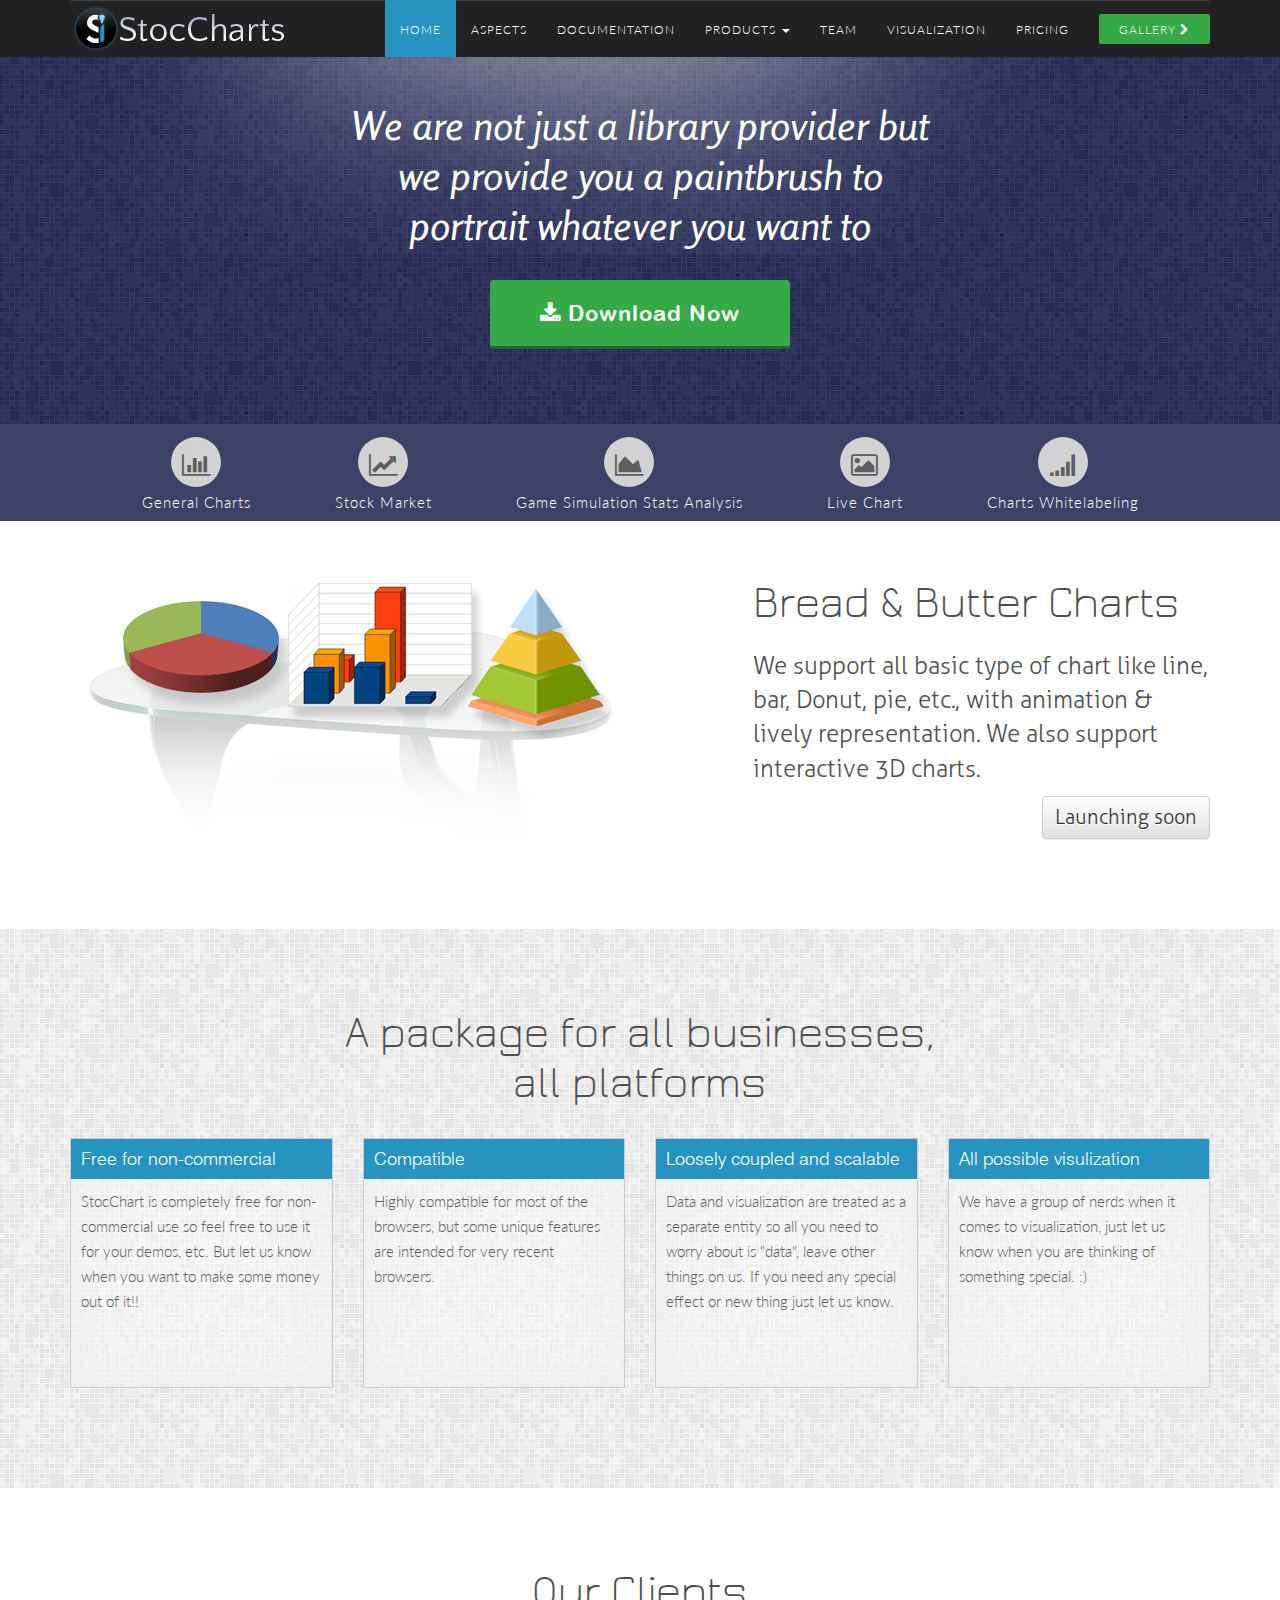
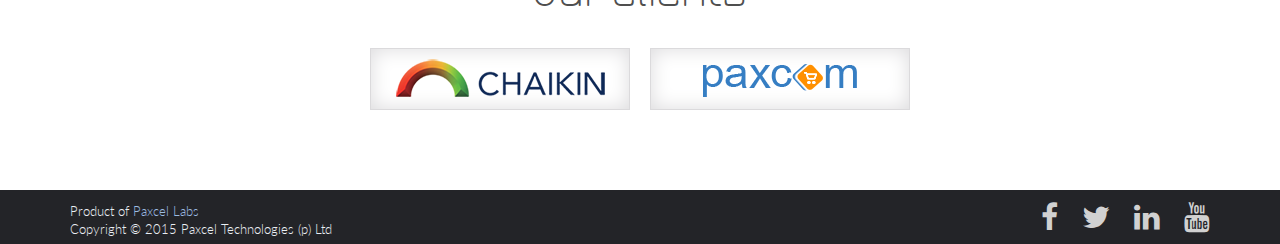
==== index.html @ 5c34878a "website version 2.0" ====
<!doctype html>
<html>
<head>
<meta charset="utf-8">
<title>StocCharts</title>
<link rel="shortcut icon"  href="images/favicon.ico"/>

<!-- Latest compiled and minified CSS -->
<link rel="stylesheet" href="css/bootstrap.min.css">

<!-- Optional theme -->
<link rel="stylesheet" href="css/bootstrap-theme.min.css">
<link href="css/style.css" rel="stylesheet" type="text/css">
<link href="css/theme.css" rel="stylesheet" type="text/css">
<link href='http://fonts.googleapis.com/css?family=Open+Sans' rel='stylesheet' type='text/css'>
<link rel="stylesheet" href="http://maxcdn.bootstrapcdn.com/font-awesome/4.2.0/css/font-awesome.min.css">
<link href='http://fonts.googleapis.com/css?family=Lato' rel='stylesheet' type='text/css'>
<script src="http://ajax.googleapis.com/ajax/libs/jquery/1.11.1/jquery.min.js"></script>
<script type="text/javascript" src="js/JwgSlider.min.js"></script>
<!-- Latest compiled and minified JavaScript -->
<script src="js/bootstrap.min.js"></script>
</head>

<body >
<header >
  <div class="container">

   
<nav class="navbar navbar-default">
        <div class="container-fluid">
          <div class="navbar-header">
            <button aria-controls="navbar" aria-expanded="false" data-target="#navbar" data-toggle="collapse" class="navbar-toggle collapsed" type="button">
              <span class="sr-only">Toggle navigation</span>
              <span class="icon-bar"></span>
              <span class="icon-bar"></span>
              <span class="icon-bar"></span>
            </button>
             <a href="index.html" class="navbar-brand"> <img src="images/logo.png" alt="StocChart"> </a>
          </div>
          <div class="navbar-collapse collapse" id="navbar">
           <div class="gallery pull-right"> <a href="http://www.stocinn.com/stoccharts/" target="_blank"> <span>GALLERY <i class="fa fa-chevron-right"></i> </span></a></div>
            <ul class="nav navbar-nav pull-right" >
             
        <li><a href="index.html"  class="active"> Home </a></li>
        <li><a href="aspects.html">Aspects</a></li>
        <li> <a href="documentation.html"> Documentation</a> </li>
    
              <li class="dropdown">
                <a aria-expanded="false" role="button" data-toggle="dropdown" class="dropdown-toggle" href="#">Products <span class="caret"></span></a>
                <ul role="menu" class="dropdown-menu">
                  <li><a href="#">GenCharts</a></li>
                  <li><a href="#">Capital market tools and services</a></li>
                  <li><a href="#">StocUI</a></li>
                  
                </ul>
              </li>
              <li> <a href="team.html" >Team</a></li>
                <li> <a href="visualization.html" >visualization</a></li>
                <li> <a href="pricing.html">pricing</a></li>
            </ul>
     
          </div><!--/.nav-collapse -->
        </div><!--/.container-fluid -->
      </nav>
  </div>
</header>
<section class="sectionStyle"  >

  <div class="container"  > 
  <div style="width:1000px; max-width:100%; z-index:0; position:absolute; top:55px; height:200px; margin:auto; background:url(images/header-glow-bg.png) no-repeat center;"></div>
    <div class="mainHeading">
      <h1 class="text-center" style="color:#FFF;" >We are not just a library provider but <br>
 we provide you  a paintbrush to <br>
 portrait whatever you want to</h1>
 <div class="btnDownload"><a href="#"> <i class="fa fa-download"></i>
 Download Now</a></div>
    </div>
  </div>
</section>
<div class="chartSlider">
  <div class="sliderNav">
    <div id="slider"> <!-- JwgSlider will stretch to fit it's container -->
      <div class="jwg_slider_module" style="height:310px"> 
        <!-- <div class="arrow_navigation">
      <div class="left">
        <p>◀</p>
      </div>
      <div class="right">
        <p>▶</p>
      </div>
    </div>-->
        
        <div class="tabbed_navigation">
          <ul>
            <li> <div class="icon"> <i class="fa fa-bar-chart"></i> </div>  <p>General Charts </p></li>
            <li> <div class="icon"><i class="fa fa-line-chart"></i> </div> <p>Stock Market</p></li>
            <li><div class="icon"> <i class="fa fa-area-chart"></i> </div><p>Game Simulation   Stats  Analysis</p></li>
            <li><div class="icon"><i class="fa fa-picture-o"></i> </div><p>Live Chart</p> </li>
            <li><div class="icon"> <i class="fa fa-signal"></i> </div>  <p>Charts Whitelabeling</p> </li>
          </ul>
          
        </div>
        <div class="slides">
          <div class="slide">
            <div class="row">
              <div class="col-lg-7 col-md-7 col-sm-7"><img src="images/chart-img.png"  class="img-responsive" alt="General Charts "/></div>
              <div class="col-lg-5 col-md-5 col-sm-5">
                <h2>Bread &amp; Butter Charts</h2>
                <p>We support all basic type of chart like line, bar, Donut, pie, etc., with animation &amp; lively representation. We also support interactive 3D charts. </p>
                <a href="#" class="btn btn-default pull-right btnDetails"  >Launching soon</a> </div>
            </div>
          </div>
          <div class="slide">
            <div class="row">
              <div class="col-lg-7 col-md-7 col-sm-7"><img src="images/stocChart.png"  class="img-responsive" alt="Stock Charts"/></div>
              <div class="col-lg-5 col-md-5 col-sm-5">
                <h2>Capital Market</h2>
                <p>Supports crude charts related to capital market, which includes OHLC analysis, Drill Down analysis etc. We also supports "marking" &amp; sharing of charts, Which gives you an edge in the fast track stock market. </p>
              </div>
            </div>
          </div>
          <div class="slide">
            <div class="row">
              <div class="col-lg-7 col-md-7 col-sm-7"><img src="images/gameChart.png"  class="img-responsive" alt="Game Visualization State Analysis"/></div>
              <div class="col-lg-5 col-md-5 col-sm-5">
                <h2>Some Action!! </h2>
                <p>Game visualization/ stats Analysis simulator for a live football game based on "sensors" and "Commentary pad" over web socket, which includes stat analysis as well. Looking forward to other games as well. </p>  <a href="#" class="btn btn-default pull-right btnDetails"  >Launching soon</a>
              </div>
            </div>
          </div>
          <div class="slide">
          <div class="row">
              <div class="col-lg-7 col-md-7 col-sm-7"> <img src="images/liveChart.png"  class="img-responsive" alt="#"/> </div>
              <div class="col-lg-5 col-md-5 col-sm-5">
                <h2>Real Time Update</h2>
                <p>Get updated with each moving second as we support real time plotting for all basic type of chart like pie, line, area. We also worked on some lively graphical representation.</p>
              </div>
            </div>
          </div>
          <div class="slide">
            <div class="row">
              <div class="col-lg-7 col-md-7 col-sm-7"><img src="images/whitelabeling.png" alt=" whitelabeling"  class="img-responsive"/></div>
              <div class="col-lg-5 col-md-5 col-sm-5">
                <h2>Other visualization <br>
&amp; White labeling </h2>
                <p>Here we can create the difference. We just not only support our wide range of visualization/ chart, but on the bases of user requirement we can compose a customized package</p>
              </div>
            </div>
          </div>
        </div>
      </div>
    </div>
    <script>
		  $('.jwg_slider_module').jwgSlider('both', 400); 
	</script></div>
</div>

<section class="features"> <div class="container">
<div class="featuresDetails">
<h2>A package for all businesses, <br>
 all platforms</h2>
<div class="row">
<div class="col-lg-3"><div class="box"><h3>Free for non-commercial</h3> <p>StocChart is completely free for non-commercial use so feel free to use it for your demos, etc. But let us know when you want to make some money out of it!! </p></div></div>
<div class="col-lg-3"><div class="box"><h3>Compatible</h3> <p>Highly compatible for most of the browsers, but some unique features are intended for very recent browsers.</p></div></div>
<div class="col-lg-3"><div class="box"><h3>Loosely coupled and scalable</h3> <p>Data and visualization are treated as a separate entity so all you need to worry about is "data", leave other things on us. If you need any special effect or new thing just let us know.</p></div></div>
<div class="col-lg-3"><div class="box"><h3>All possible visulization</h3> <p>We have a group of nerds when it comes to visualization, just let us know when you are thinking of something special. :)</p></div></div>
</div></div> </div></section>

<div  class="ourClients"><div class="container"><div class="clientsDetails"><h2>Our Clients</h2>
<ul class="clientsList"><li><a href="http://chaikinanalytics.com/" target="_blank"><img src="images/chaikin-logo.png" alt="Chaikin logo"/></a></li>
    <li ><a href="http://www.paxcom.net/" target="_blank" style="padding:12px 10px;"><img src="images/paxcom.png" alt="paxcom"></a></li></ul></div></div></div>
<footer>
  <div class="container">
    <div class="row">
      <div class="col-lg-6 col-md-6 col-sm-12 ">
        <div class="copyright ">Product of <a target="_blank" href="http://paxcel.net/">Paxcel Labs</a><br>
          Copyright © 2015 Paxcel Technologies (p) Ltd </div>
      </div>
      <div class="col-lg-6 col-md-6 col-sm-12">
        <div class="socialLink">
          <ul>
            <li> <a href="#"><i class="fa fa-facebook"></i></a></li>
            <li> <a href="#"><i class="fa fa-twitter"></i></a></li>
            <li> <a href="#"><i class="fa fa-linkedin"></i></a></li>
            <li> <a href="#"><i class="fa fa-youtube"></i></a></li>
          </ul>
        </div>
      </div>
    </div>
  </div>
</footer>

 <script>
$(function() {
$('.dropdown').hover(function() { 
    $('.dropdown-menu').show(); 
}, function() { 
    $('.dropdown-menu').hide(); 
});
});
</script> 
</body>
</html>
---- css/style.css ----
@charset "utf-8";
/* CSS Document */

@font-face {
    font-family: 'aller_lightregular';
    src: url('../fonts/aller_lt.eot');
    src: url('../fonts/aller_lt.eot?#iefix') format('embedded-opentype'),
         url('../fonts/aller_lt.woff2') format('woff2'),
         url('../fonts/aller_lt.woff') format('woff'),
         url('../fonts/aller_lt.ttf') format('truetype'),
         url('../fonts/aller_lt.svg#aller_lightregular') format('svg');
    font-weight: normal;
    font-style: normal;

}


@font-face {
    font-family: 'arial_rounded_mt_boldbold';
    src: url('../fonts/616.eot');
    src: url('../fonts/616.eot?#iefix') format('embedded-opentype'),
         url('../fonts/616.woff2') format('woff2'),
         url('../fonts/616.woff') format('woff'),
         url('../fonts/616.ttf') format('truetype'),
         url('../fonts/616.svg#arial_rounded_mt_boldbold') format('svg');
    font-weight: normal;
    font-style: normal;

}



@font-face {
    font-family: 'rosarioregular';
    src: url('../fonts/rosario-italic.eot');
    src: url('../fonts/rosario-italic.eot?#iefix') format('embedded-opentype'),
         url('../fonts/rosario-italic.woff2') format('woff2'),
         url('../fonts/rosario-italic.woff') format('woff'),
         url('../fonts/rosario-italic.ttf') format('truetype'),
         url('../fonts/rosario-italic.svg#rosarioregular') format('svg');
    font-weight: normal;
    font-style: normal;

}

@font-face {
    font-family: 'swis721_lt_btlight';
    src: url('../fonts/tt0001m_.eot');
    src: url('../fonts/tt0001m_.eot?#iefix') format('embedded-opentype'),
         url('../fonts/tt0001m_.woff2') format('woff2'),
         url('../fonts/tt0001m_.woff') format('woff'),
         url('../fonts/tt0001m_.ttf') format('truetype'),
         url('../fonts/tt0001m_.svg#swis721_lt_btlight') format('svg');
    font-weight: normal;
    font-style: normal;

}

@font-face {
    font-family: 'juralight';
    src: url('../fonts/jura-light.eot');
    src: url('../fonts/jura-light.eot?#iefix') format('embedded-opentype'),
         url('../fonts/jura-light.woff2') format('woff2'),
         url('../fonts/jura-light.woff') format('woff'),
         url('../fonts/jura-light.ttf') format('truetype'),
         url('../fonts/jura-light.svg#juralight') format('svg');
    font-weight: normal;
    font-style: normal;

}

@media screen and (-webkit-min-device-pixel-ratio:0) {
@font-face {
	 font-family: 'juralight';
	src:  url('../fonts/jura-light.svg#juralight') format('svg');
}}





@media screen and (-webkit-min-device-pixel-ratio:0) {
@font-face {
	 font-family: 'rosarioregular';
	src: url('../fonts/rosario-italic.svg#rosarioregular') format('svg');
}}



@media screen and (-webkit-min-device-pixel-ratio:0) {
@font-face {
	font-family: 'arial_rounded_mt_boldbold';
	src: url('../fonts/616.svg#arial_rounded_mt_boldbold') format('svg');
}}
@media screen and (-webkit-min-device-pixel-ratio:0) {
@font-face {
	 font-family: 'aller_lightregular';
	src:  url('../fonts/aller_lt.svg#aller_lightregular') format('svg');
}}


body{ margin:0px; padding:0px; background-color:#f4f4f4; color:#5e5e5e; font-family: 'Lato', sans-serif; font-weight:300; font-size:15px;
	}

h1{ color:#4f4f4f; text-align:center; font-size:40px; font-family: 'rosarioregular';}
h1, h2, h3, h4, h5, h6{ margin:0px; padding:0px;}

a:focus{ outline:none; }

/* header Part css code start here !*/
header{ background-color:#222222; position:fixed; top:0; width:100%; z-index:99999;}

.logo{ margin:5px 0 0 0;}
nav{ margin:0px 0 0 0px; padding:0px;  }
nav ul{ margin:0px; padding:0px; font-size:12px;    }
nav ul li{ display:inline; float:left; margin:0px; padding:0px; letter-spacing:1px;    }
nav ul li a{ padding:20px 20px; float:left; text-transform:uppercase; color:#FFF; text-decoration:none;  }
nav ul li a:hover{ color:#FFF; background-color:#2693c0; text-decoration:none;}
nav ul li a.active{ color:#FFF;  background-color:#2693c0; text-decoration:none;}

.navbar-nav > li.active{color:#FFF;  background-color:#2693c0 !important; text-decoration:none;}
.container-fluid{ padding:0px;}
ul.navbar-nav{ }
.navbar-default{ background-color:transparent !important; background-image:none; border:none;}
.navbar{ margin:0px; }
.navbar-brand{ padding-top:5px;}
 .navbar-nav > li > a{ text-shadow:none; padding:20px 15px 17px 15px; color:#FFF;}
 .navbar-default .navbar-nav > li > a{ color:#FFF;}

 .navbar-default .navbar-nav > li:hover{background-color:#2693c0; color:#FFF;}
 .navbar-default .navbar-nav > li:hover a:hover{ color:#FFF;}
 .navbar-nav > li.active{ background-color:#2693c0; color:#FFF;}
 .navbar-default .navbar-nav > .open > a, .navbar-default .navbar-nav > .active > a{background-color:#2693c0; color:#FFF; background-image:none;  }
 .navbar-default .navbar-nav > .open > a, .navbar-default .navbar-nav > .open > a:hover, .navbar-default .navbar-nav > .open > a:focus{background-color:#2693c0; color:#FFF;}
 
 .dropdown-menu{  background-color:#2693c0; font-size:12px; border:none;  padding:0px;  }
.navbar-nav > li > .dropdown-menu{ border-bottom-left-radius:0px;  border-bottom-right-radius:0px;}
 .dropdown-menu ul li{ width:100% !important; display:block;}
  .dropdown-menu ul li a:hover{ background-color:#333; } 

  .dropdown-menu > li > a:hover, .dropdown-menu > li > a:focus{ background-color:transparent;}
 .navbar-default .navbar-nav > .active > a, .navbar-default .navbar-nav > .active > a:hover, .navbar-default .navbar-nav > .active > a:focus{background-color:#2693c0; color:#FFF;}
 .navbar-collapse{ padding-right:0px;}

 .dropdown-menu > li > a{ color:#fff; width:250px !important; padding:7px 20px; text-transform: inherit !important ;}

  .dropdown-menu > li > a:hover, .dropdown-menu > li > a:focus{  background:none !important; background-color:#1078a3 !important;}

.container-fluid{ background-color: transparent;}
.gallery{ font-size:12px; height:30px; margin:14px 0 0 15px; border-radius:2px;  color:#FFF; float:right; background-color:#35aa47;} 
.gallery a{ letter-spacing:1px;  float:left; padding:7px 20px; color:#fff; text-decoration:none;}
.gallery:hover{ background-color:#489144;}

.btnDownload{ font-size:22px;  margin:30px auto;width:300px;  text-align:center;    color:#FFF; } 
.btnDownload a{    font-family: 'arial_rounded_mt_boldbold';    background-color:#35aa47;width:300px;  text-align:center; border-radius:4px;  letter-spacing:1px; float:left; padding:20px 20px 15px 20px; color:#fff;  text-decoration:none; border-bottom:solid 3px #20682b;}
.btnDownload a:hover{ background-color:#2b8b3a;}




/* header Part css code end here !*/

.sectionStyle{ background: url(../images/header-bg.png)  repeat;  padding:100px 0 80px 0;}

.mainHeading{}
.mainHeading h1{ text-align:center; color:#4f4f4f;  font-size:40px; line-height:50px;      font-family: 'rosarioregular';} 

.chartSlider{ width:100%; padding:0 0; background-color:#fff !important; float:left;}
.sliderNav{   height:136px; margin-top:-20px; background: url(../images/tab-bg.png) repeat;}

.slidereffect{position: relative;
/* top: -200px; */
margin-top: -300px; display:none; transition: all 0.9s ease;}

.features{ box-shadow:0 0 5px #999; clear:both; background: url(../images/theme6-bg.png) repeat; width:100%; padding:80px 0 100px 0;}
.addmargin{  position: static; top:65px;}
.featuresDetails{ }
.featuresDetails h2{ font-family: "juralight"; color:#4f4f4f; font-size:45px; text-align:center; margin:0 0 30px 0; }
.featuresDetails .box{ background-color:rgba(255,255,255, 0.4); height:250px; border:solid 1px #CCC; box-shadow: inset 0 0 70px #ececeb;}
.featuresDetails .box h3{ background-color:#2693c0; color:#FFF; padding:10px 10px; font-family: 'swis721_lt_btlight'; font-size:18px; }
.featuresDetails .box p{-webkit-font-smoothing: subpixel-antialiased; padding:10px; line-height:25px; font-size:15px;  font-family: 'Lato', sans-serif; font-weight:300;}

.ourTeam{ padding:100px 0 50px 0;}

.profile{ height:350px;  background:url(../images/profile-img.png) repeat-x #FFF; border-radius:10px; box-shadow: 0 3px #d1d1d1;}
.profileImg{ width:150px; margin:50px auto 10px auto; padding:30px 0 0 0;}
.profleDetails{   font-family:"Gill Sans", "Gill Sans MT", "Myriad Pro", "DejaVu Sans Condensed", Helvetica, Arial, sans-serif; text-align:center; text-transform:uppercase; font-size:20px;}
.designation{ color:#999; text-align:center;}
.profile.theme1{ background: url(../images/profile-img3.png) repeat-x #FFF;}
.profile.theme2{ background: url(../images/profile-img2.png) repeat-x #FFF;}
.profile.theme3{  background: url(../images/profile-img1.png) repeat-x #FFF;}
/* Middle Part css code start here !*/
.midddleContent{ width:1170px; margin:auto; padding:100px 15px 50px 15px;}

.ourClients{ padding:80px 0; background-color:#FFF;}



.clientsDetails{}
.clientsDetails h2{ color: #4f4f4f;
    font-family: "juralight";
    font-size: 45px;
    text-align: center;}
	
	.clientsDetails ul.clientsList{float:none; margin:30px auto 20px auto; width:640px; }
	.clientsDetails ul.clientsList li{ text-align:center; float:left; list-style:none; display:inline; margin:0 10px; }
	
		.clientsDetails ul.clientsList li a{ padding:10px 0px; width:260px; box-shadow: inset 0 0 20px #dbdadc; border:solid 1px #dbdadc; float:left; }

.midddleContent p{color:3c3c3c; color: rgb(53, 53, 96); font-size:24px; padding:20px 0 0 0; font-family: "aller_lightregular" }

.linkdein{ margin:10px 0 0 0; clear:both; width:100%; float:left; text-align:center;}

.btnDetails{ font-family: 'aller_lightregular' !important; font-size:20px;}

.documation{ padding:100px 0 50px 0;}
.stodocumation{ text-align:center; color:#4f4f4f;  font-size:40px; line-height:50px;}

.stodocumation h1{text-align:center; color:#4f4f4f;  font-size:40px; line-height:50px;      font-family: 'rosarioregular';}

.chartDetails{ margin:0px 0 0px 0; padding:0 0 20px 0; background-color:#FFF; }
.chartDetails h2{ color: #4f4f4f; background: rgb(240,249,255); /* Old browsers */
background: -moz-linear-gradient(top, rgba(240,249,255,1) 0%, rgba(214,214,214,1) 100%); /* FF3.6+ */
background: -webkit-gradient(linear, left top, left bottom, color-stop(0%,rgba(240,249,255,1)), color-stop(100%,rgba(214,214,214,1))); /* Chrome,Safari4+ */
background: -webkit-linear-gradient(top, rgba(240,249,255,1) 0%,rgba(214,214,214,1) 100%); /* Chrome10+,Safari5.1+ */
background: -o-linear-gradient(top, rgba(240,249,255,1) 0%,rgba(214,214,214,1) 100%); /* Opera 11.10+ */
background: -ms-linear-gradient(top, rgba(240,249,255,1) 0%,rgba(214,214,214,1) 100%); /* IE10+ */
background: linear-gradient(to bottom, rgba(240,249,255,1) 0%,rgba(214,214,214,1) 100%); /* W3C */
filter: progid:DXImageTransform.Microsoft.gradient( startColorstr='#f0f9ff', endColorstr='#d6d6d6',GradientType=0 ); /* IE6-9 */
  
    font-size: 24px; margin:0px; padding:10px 10px;
    text-align:left; font-family: "aller_lightregular"  }
	
	
	 .chartDetails h3{ color: #ff0000;
 
    font-size: 15px; margin:0px; padding:10px 10px;
    text-align:left;  }
	
	 .chartDetails p{ color: #4f4f4f;
    font-size: 15px;
    text-align: justify; padding:10px 10px; line-height:25px;}
	
	.chartCode{ background-color:#eeeeee; padding:15px; margin:0 10px; }
	.chartCode p{ padding:0; margin:0px; text-align:left; color:#5c5c5c; font-size:14px !important;  }

/* Chart Price Containor start here !*/
.chartPriceContainor{  display:table;
    width:100%;
	margin:50px 0 0 0;
    border-collapse: collapse;}  
  
.table-row {display:table-row;
     text-align: center; 
 

 }
 

.chartPriceContainor .cell { 
  padding:10px 5px; line-height:20px;
 display:table-cell;
border: 1px solid #CCC;
vertical-align:top;

	

}
 .borderLeftRadius{border-top-left-radius:10px;} 
 .borderRightRadius{border-top-right-radius:10px;} 
i.green{ color:#093;}
i.red{ color:#F00}
.bestValue{   font-style:italic; text-shadow:1px 1px 1px #666666; color:#FFF; font-weight:bold;  padding:12px 0 0 0; z-index:9999; background:url(../images/value-text-bg.png) no-repeat; width:148px; height:60px; font-size:18px; position:relative; top:-28px; left:30px; }
.selectPlan{ padding:0 0 0 0; position:relative;  font-size:20px; font-weight:bold;}

.btnBuyNow{ margin:30px 0 0 0; height:80px;}
.addCategories  { font-size:17px; padding-left:20px !important; text-align:left; color: rgb(53, 53, 96);}
.btnBuyNow.none{ opacity:0;} 

.priceDetails{ margin:auto; width:80%; font-weight:bold;}
.previousPrice{ text-decoration:line-through; color:#b6b6b6; padding:20px 0 0 0;}
.saveMoney{ font-size:15px; color:#2b99c7;}

.chartPriceContainor .cell.none{ border:none;}

.chartPriceContainor .table-row.odd{ background-color:#FFF; }
.chartPriceContainor .table-row.even{ background-color:#f4f4f4;}

.chartPriceContainor .table-row.odd:hover{ background-color:#eaeff4; }
.chartPriceContainor .table-row.even:hover{ background-color:#eaeff4;}
.PriceRate{ font-size:30px; color:#000; font-weight:bold; padding:20px 0 0 0;}
.ContactUs{ font-size:20px; text-align:center; color:#000; width:100%; margin:auto; margin:5px 0 0 0; line-height:25px;}


.chartPriceContainor .cell.header{ font-family:"Gill Sans", "Gill Sans MT", "Myriad Pro", "DejaVu Sans Condensed", Helvetica, Arial, sans-serif; background: rgb(64,64,64); /* Old browsers */
background: -moz-linear-gradient(top, rgba(64,64,64,1) 0%, rgba(44,44,44,1) 100%); /* FF3.6+ */
background: -webkit-gradient(linear, left top, left bottom, color-stop(0%,rgba(64,64,64,1)), color-stop(100%,rgba(44,44,44,1))); /* Chrome,Safari4+ */
background: -webkit-linear-gradient(top, rgba(64,64,64,1) 0%,rgba(44,44,44,1) 100%); /* Chrome10+,Safari5.1+ */
background: -o-linear-gradient(top, rgba(64,64,64,1) 0%,rgba(44,44,44,1) 100%); /* Opera 11.10+ */
background: -ms-linear-gradient(top, rgba(64,64,64,1) 0%,rgba(44,44,44,1) 100%); /* IE10+ */
background: linear-gradient(to bottom, rgba(64,64,64,1) 0%,rgba(44,44,44,1) 100%); /* W3C */
filter: progid:DXImageTransform.Microsoft.gradient( startColorstr='#404040', endColorstr='#2c2c2c',GradientType=0 ); /* IE6-9 */ font-size:22px; color:#FFF; padding:15px 0 10px 0; line-height:20px;}


.chartPriceContainor .cell.unlimited{background: rgb(234,191,38); /* Old browsers */
background: -moz-linear-gradient(top, rgba(234,191,38,1) 0%, rgba(227,227,21,1) 50%, rgba(253,178,16,1) 100%); /* FF3.6+ */
background: -webkit-gradient(linear, left top, left bottom, color-stop(0%,rgba(234,191,38,1)), color-stop(50%,rgba(227,227,21,1)), color-stop(100%,rgba(253,178,16,1))); /* Chrome,Safari4+ */
background: -webkit-linear-gradient(top, rgba(234,191,38,1) 0%,rgba(227,227,21,1) 50%,rgba(253,178,16,1) 100%); /* Chrome10+,Safari5.1+ */
background: -o-linear-gradient(top, rgba(234,191,38,1) 0%,rgba(227,227,21,1) 50%,rgba(253,178,16,1) 100%); /* Opera 11.10+ */
background: -ms-linear-gradient(top, rgba(234,191,38,1) 0%,rgba(227,227,21,1) 50%,rgba(253,178,16,1) 100%); /* IE10+ */
background: linear-gradient(to bottom, rgba(234,191,38,1) 0%,rgba(227,227,21,1) 50%,rgba(253,178,16,1) 100%); /* W3C */
filter: progid:DXImageTransform.Microsoft.gradient( startColorstr='#eabf26', endColorstr='#fdb210',GradientType=0 ); /* IE6-9 */ color:#000; border-top-right-radius:10px;  }

.chartPriceContainor .cell.header span{ font-size:12px; font-family:Arial,  "Gill Sans", "Gill Sans MT", "Myriad Pro", "DejaVu Sans Condensed", Helvetica,  sans-serif;}

/* Chart Price Containor start end !*/
.freeSupportFeaturesOuter{}
.freeSupportFeatures{  display:table;
    width:100%;
	margin:30px 0 0 0;
    border-collapse: collapse;} 
	
.heading{ background-color:#f44141; width:300px; margin:30px auto 15px auto; top:20px; position: relative; border-radius:5px; text-shadow:1px 1px 3px #e93838; color:#FFF; padding:10px 0; text-align:center; font-size:22px;} 
  
.table-row {display:table-row;
     text-align: center; }
 
 .freeSupportFeatures .table-row.odd{ background-color:#FFF;  }
.freeSupportFeatures .table-row.even{ background-color:#f4f4f4;}
 

 .freeSupportFeatures .table-row.odd:hover{ background-color:#eaeff4;  }
.freeSupportFeatures .table-row.even:hover{ background-color:#eaeff4;}
.table-cell { padding:10px 5px; line-height:20px;
 display:table-cell;
 font-size:15px;
border: 1px solid #CCC; width:20%;
}

.table-cell:first-child{ width:35%;}


.logoTruste{ margin:30px 0; background-color:#FFF; height:200px; border-bottom:solid 3px #d2d7db; border-radius:10px; text-align:center; padding:70px 0;}

.safeShop{ margin:30px 0; background-color:#FFF; height:200px; border-bottom:solid 3px #d2d7db; border-radius:10px; text-align:center; padding:40px 50px; font-size:14px; line-height:22px;}

.safeShop .safe{ font-size:24px; font-weight:bold; padding:5px 0 0 0; }
.safeShop .safe span{ font-size:17px; font-weight:100; }
.safeShop p{font-size:20px; line-height:30px; font-weight:100;}
.creditCards{ margin:30px 0; background-color:#FFF; height:200px; border-bottom:solid 3px #d2d7db; border-radius:10px; text-align:center; padding:10px 0;}


.yearlyPlan{ text-align:left; height:41px;  position:relative; border-bottom-left-radius:7px; border-bottom-right-radius:7px; background-color:#62bb5d; margin:108px 0 0 0; padding:10px 0 10px 30px;color:#FFF;}


.whatsDifferent{ padding:100px 0 50px 0; }
.whatsDifferentList { border-radius:3px; padding:0 15px; background-color:#FFF; height:375px;  margin:0 0 30px 0;  border: 1px solid #e2e2e2;}
.whatsDifferentList h2{ text-align:center; font-family: "aller_lightregular";
    font-size: 22px; border-bottom:solid 1px #CCCCCC;
    padding: 0px 0 10px 0; color:rgb(53, 53, 96);}
	.whatsDifferentList:hover {box-shadow:0 3px #d1d1d1; border: solid 1px #ccc;}
	
	.whatsDifferentList p{
    font-weight: 300;
    line-height: 25px;
    padding: 10px 0; text-align:center;}
	
	.whatsDifferentList .icon{ text-align:center; margin:20px 0;}

.creditCards h3{ margin:20px 0; font-weight:bold; font-size:17px; color:#4b4c4c; text-align:left; padding:0 20px; font-family: 'swis721_lt_btlight';}
.creditCards ul{ margin:30px 0 0 0; padding:0px;}
.creditCards ul li{  display:inline; float: left; margin:0 10px; padding:0px; border:solid 1px #999;}
.creditCards ul li:first-child{ margin-left:20px;}

.btnBuy{ position: absolute; top:0; width:115px; right:0;  border-bottom-right-radius:7px;}
.btnBuy a{ background-color:#489144; color:#FFF; padding:10px 20px; text-decoration:none;} 
.btnBuy a:hover{ background-color: #3d3d3d;}



/*  bhoechie tab */
div.doc-tab-container{ 
  z-index: 10;

  padding: 0 !important;
  border-radius: 4px;
  -moz-border-radius: 4px;

  margin:100px 0 50px 0;


  background-clip: padding-box;
  opacity: 0.97;
  filter: alpha(opacity=97);
}
div.doc-tab-menu{
  padding-right: 0;
  padding-left: 0;
  padding-bottom: 0;
}

div.doc-tab-container .list-group{ margin-left:15px;} 
div.doc-tab-menu div.list-group{
  margin-bottom: 0;
}
div.doc-tab-menu div.list-group>a{ text-align:left;
  margin-bottom: 0;
}
div.doc-tab-menu div.list-group>a .glyphicon,
div.doc-tab-menu div.list-group>a .fa {
  color: #5A55A3;
}
div.doc-tab-menu div.list-group>a:first-child{
  border-top-right-radius: 0;
  -moz-border-top-right-radius: 0;
}
div.doc-tab-menu div.list-group>a:last-child{
  border-bottom-right-radius: 0;
  -moz-border-bottom-right-radius: 0;
}
div.doc-tab-menu div.list-group>a.active,
div.doc-tab-menu div.list-group>a.active .glyphicon,
div.doc-tab-menu div.list-group>a.active .fa{
	

  color: #ffffff;
}

div.doc-tab-container .list-group-item{ border:none;}
div.doc-tab-menu div.list-group>a.active:after{
  content: '';
  position: absolute;
  left: 100%;
  top: 50%;
  margin-top: -13px;
  border-left: 0;
  border-bottom: 13px solid transparent;
  border-top: 13px solid transparent;
  border-left: 10px solid #5A55A3;
}

div.doc-tab-container .list-group{ border:solid 1px #ccc; border-radius:none;}

div.doc-tab-content{
  background-color: #ffffff;
  /* border: 1px solid #eeeeee; */

   border: 1px solid #ccc;
   
   
}





div.doc-tab-container .list-group-item{ border-bottom: solid 1px #ccc;}

div.doc-tab div.doc-tab-content:not(.active){
  display: none;
}

.padding-xs{ padding:0 0 0 50px !important; word-break: break-all;}
.padding-sm{ padding:0 0 0 100px !important; word-break: break-all;}
.padding-md{ padding:0 0 0 150px !important; word-break: break-all;}
.padding-lg{ padding:0 0 0 200px !important; word-break: break-all;}
.padding-xlg{ padding:0 0 0 200px !important; word-break: break-all;}



.visualization{  padding: 100px 0 50px 0; }

.visualization p{color:3c3c3c; color: rgb(53, 53, 96); font-size:17px; padding:20px; font-family: "aller_lightregular";  border-radius:5px;  }
.visualization .contentOuter{ width:822px; margin:30px auto 0 auto;}
.visualization .content{ width:100%; box-shadow:inset 0 0 300px #CCC; background-color:#FFF;    float:left; }
.visualization .content h3{text-align:center; background:url(../images/heading-bg6.png) center no-repeat; height:90px; color:#FFF; padding:30px 0 0 0; margin-top:-50px;}

.step1, .step3, .step5{ background:url(../images/heading-bg1.png) no-repeat left top; width:411px; margin:8px 0 0 69.5px; clear:both; float:left;  }
.step3{background:url(../images/heading-bg3.png) no-repeat left top;}
.step5{background:url(../images/heading-bg5.png) no-repeat left top;}

.step2, .step4{ background:url(../images/heading-bg2.png) no-repeat right top; width:411px; float:right; clear:both;  margin:8px 70px 0 0;}
.step4{background:url(../images/heading-bg4.png) no-repeat right top;}

.step1 h2, .step3 h2, .step5 h2{ padding: 100px 20px 40px 30px;
font-family: 'juralight';
color: #fff;
font-size: 35px;
width:300px;
float:left;
text-align: left;}

.step1 h2{ padding: 83px 20px 20px 30px;}
.step3 h2{ padding: 83px 20px 20px 30px;}
.step1 p, .step3 p, .step5 p{ width:300px; padding:10px 0 20px 20px; float:left;  color:#999;
    font-family: "Lato",sans-serif;
    font-size: 15px;
    font-weight: 300;}

.numberRight{font-family: 'aller_lightregular';
color: #818491; padding:0px 0 0 0; text-align:center; float:right;
font-size: 35px; border-radius:50%; margin:90px 40px 0 0; background-color:#FFF; width:50px; height:50px; }

.numberLeft{margin:90px 0px 0 40px; font-family: 'aller_lightregular';
color: #818491; padding:0px 0 0 0; text-align:center; font-size: 35px; border-radius:50%; background-color:#FFF; width:50px; height:50px;}



.step2 h2, .step4 h2{ padding: 100px 20px 40px 30px;
font-family: 'juralight';
color: #fff;
font-size: 35px; width:300px; float:right;
text-align: left;}

.step2 p, .step4 p{ width:300px; float:right; padding:10px 0 20px 20px;  color:#999;
    font-family: "Lato",sans-serif;
    font-size: 15px;
    font-weight: 300;}


/* Middle Part css code end here !*/







/* footer  css code end here !*/
footer{ background-color:#232428; padding:5px 0; color:#eaeff4; clear:both;}
.copyright{ font-size:13px; float:left; margin:7px 0 0 0;}
.copyright a{ color:#9dbce2;}
.copyright a:hover{ color:#fff; text-decoration:none;}

.socialLink{ float:right; }
.socialLink ul{ float:right; margin:0px; padding:0px; }
.socialLink ul li{ display:inline; margin:0px; padding:0px 0px 0 20px; }
.socialLink ul li a{ font-size:30px; color:#d1d1d1; text-decoration:none;} 
.socialLink ul li a:hover{ color:#FFF;} 
/* footer  css code end here !*/
---- css/theme.css ----
@font-face {
    font-family: 'aller_lightregular';
    src: url('../fonts/aller_lt.eot');
    src: url('../fonts/aller_lt.eot?#iefix') format('embedded-opentype'),
         url('../fonts/aller_lt.woff2') format('woff2'),
         url('../fonts/aller_lt.woff') format('woff'),
         url('../fonts/aller_lt.ttf') format('truetype'),
         url('../fonts/aller_lt.svg#aller_lightregular') format('svg');
    font-weight: normal;
    font-style: normal;

}

@media screen and (-webkit-min-device-pixel-ratio:0) {
@font-face {
	   font-family: 'aller_lightregular';
	src:  url('../fonts/aller_lt.svg#aller_lightregular') format('svg');
}}
@media screen and (-webkit-min-device-pixel-ratio:0) {
@font-face {
	  font-family: 'juralight';
	src:  url('../fonts/jura-light.svg#juralight') format('svg');
}}
.left {
	float:left;
}
.right {
	float:right;
}
#slider { margin:0 auto; width:1170px; padding:0 15px; max-width:100%; background-color:#FFF;}

.jwg_slider_module {
	min-height:520px; 
}
.jwg_slider_module,
.jwg_slider_module .arrow_navigation,
.tabbed_navigation {
	overflow:hidden;
	position:relative;
	width: 100%;
	float:left;
	margin:0px 0  0 0;
}
.tabbed_navigation > ul {
	margin:0 auto;
	text-align:center; 
	 position: relative;
	 padding:0;
}
.tabbed_navigation > ul:after {
	content:"";
	clear:both;	
	display:block;
}
.tabbed_navigation > ul li {
	overflow:hidden;
	position:relative;
	display:inline;
	display:inline-block;
	cursor:pointer;
	margin: 0px;
	padding:18px 40px;
	height:136px; 
	transition : opacity .5s;
	-o-transition : opacity .5s;
	-ms-transition : opacity .5s;
	-moz-transition : opacity .5s;
	-webkit-transition : opacity .5s;
			
}
.tabbed_navigation > ul li p{ letter-spacing:1px;  
	font-size:15px; color:#fff; text-align:center;}
.tabbed_navigation > ul li.current
  { /*background-color:#0d1240; opacity:1;
		box-shadow: inset 0 0 10px #1d2463; */
		background-image:url(../images/nav-hover-btn.png);
		background-size: 100% 100%;
       background-repeat: no-repeat;
 
		
		position: relative;
		height:136px; z-index:9999;  }
		

.tabbed_navigation > ul li.current p{ color:#FFF;}

.tabbed_navigation > ul li .icon { margin:10px auto 5px auto;  background-color:#d2d2d2; height:50px; width:50px; border-radius:50%; font-size:25px; padding:10px 0 0 0;}

.tabbed_navigation > ul li.current .icon {   background-color:#3d4166;  }
.tabbed_navigation > ul li.current .icon i { color:#FFF;  }

.tabbed_navigation > ul li:hover{}

.tabbed_navigation > ul.5_col li {
	width:16%;
}
.jwg_slider_module .arrow_navigation {width: 100%;
	margin: 0 auto;
	height: 100%;
	position: relative;
	z-index: auto;
}
.jwg_slider_module .arrow_navigation > div {
	position: relative;
	z-index: 20; 
	opacity : 0;
	transition : opacity .5s;
	-o-transition : opacity .5s;
	-ms-transition : opacity .5s;
	-moz-transition : opacity .5s;
	-webkit-transition : opacity .5s;
	width:auto;
	height: 75px;
	cursor: pointer;
	top: 38%; 
	background : #FFF;
	padding : 10px;
	left: auto;
}

 
.jwg_slider_module .arrow_navigation.on > div {
	opacity : 0.6;
}
.jwg_slider_module .arrow_navigation > div:hover {
	opacity : 1;
}
.jwg_slider_module .arrow_navigation > div > p {
	font-size: 20px;
	position: relative;
	line-height: 45px;
	font-family: 'swis721_lt_btlight';
}
.touch .jwg_slider_module .arrow_navigation > div {
	padding: 20px;
	width : 30px;
}
.touch .jwg_slider_module .arrow_navigation > div > p {
	font-size: 25px;
}
.jwg_slider_module .arrow_navigation > div.left {
	padding-right : 20px; 
	border-radius : 0 50px 50px 0;
}
.jwg_slider_module .arrow_navigation > div.right {
	padding-left : 20px; 
	border-radius : 50px 0 0 50px;
}  
.jwg_slider_module .slides {
	width: 100%;
	position: absolute;
	top: 0;
	left: 0;
	height:100%;
}
.jwg_slider_module .slides > .slide {
	float:left;
	width:100%;
	padding:150px 0 0 0;
	height:inherit;
	text-align:center;

}
.jwg_slider_module .tabbed_navigation {
	position: absolute;
	top: 0;
	z-index:9999;
	left:0;
} 


.slide h2{ padding:20px 0;   font-family: 'juralight'; color:#4f4f4f; font-size:45px; text-align:justify;   }

.slide p{ font-family: 'aller_lightregular'; font-size:24px; color:#4f4f4f; text-align:left;}
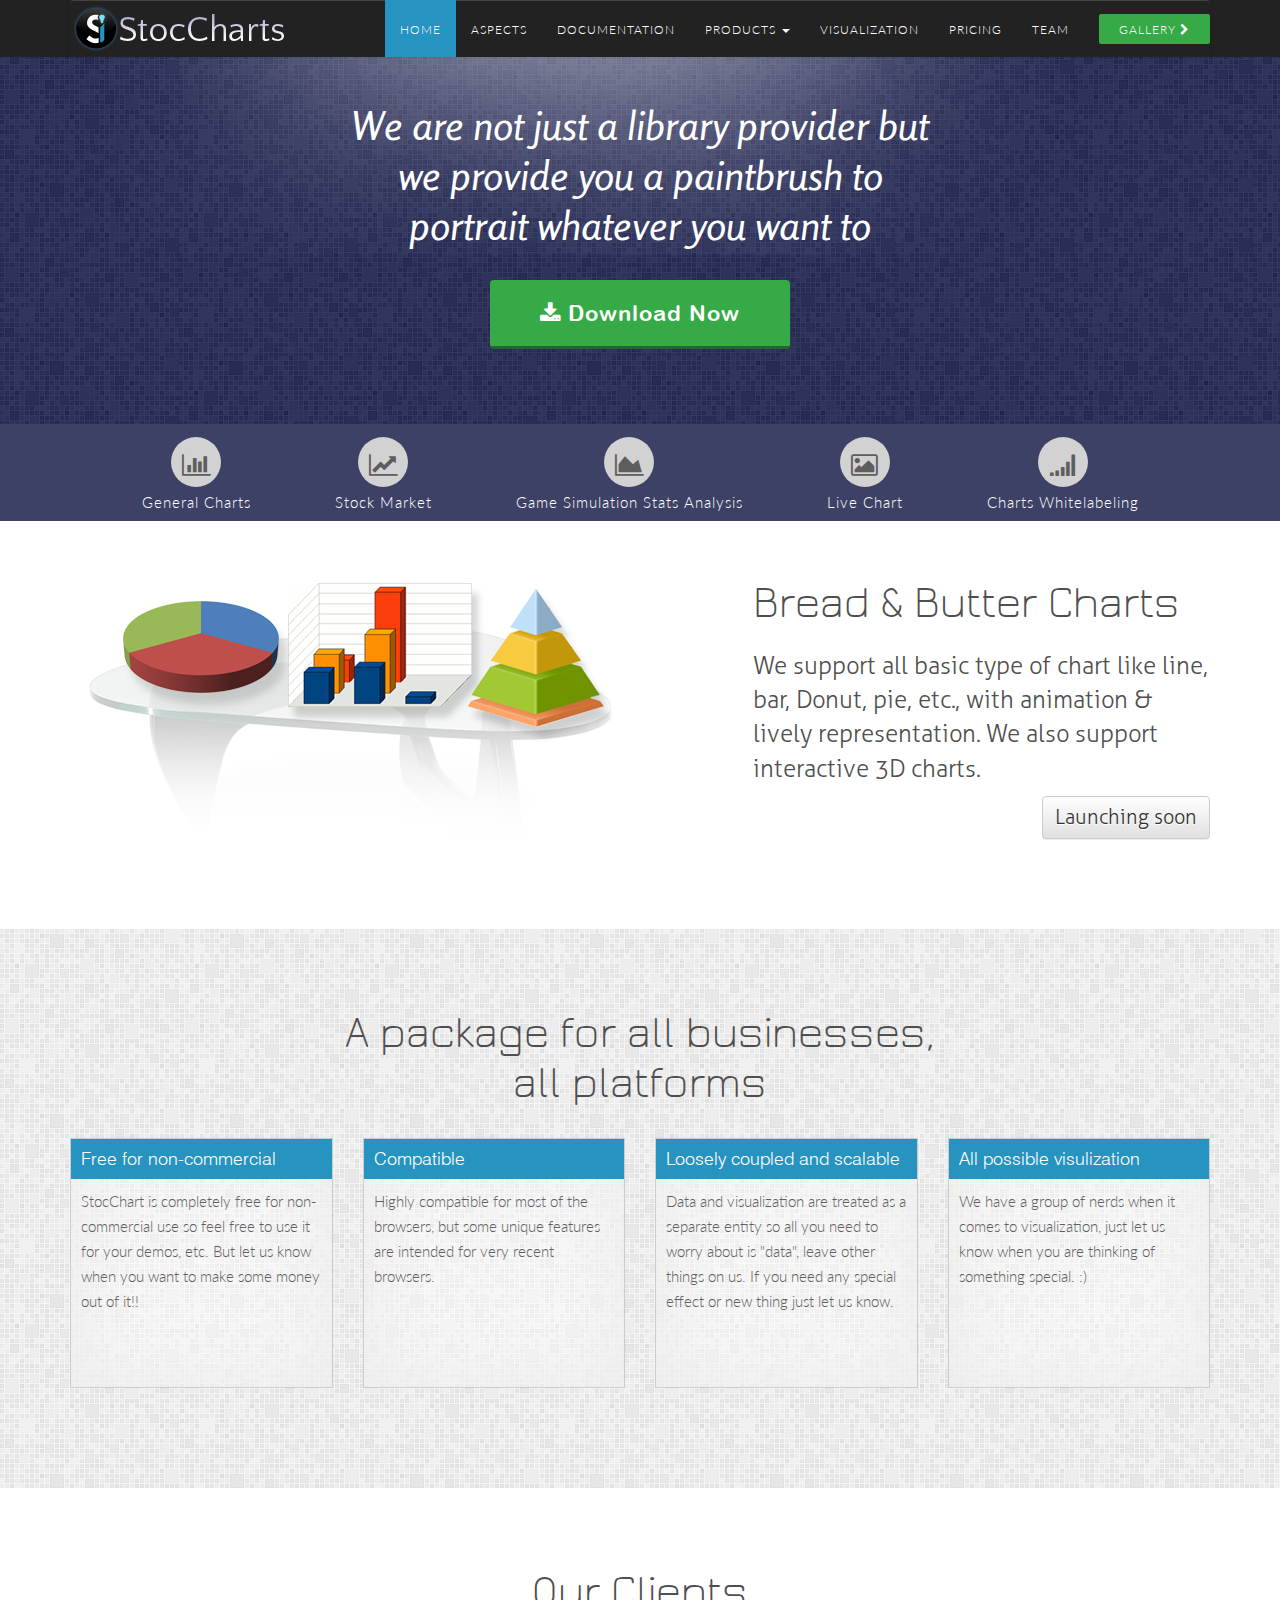
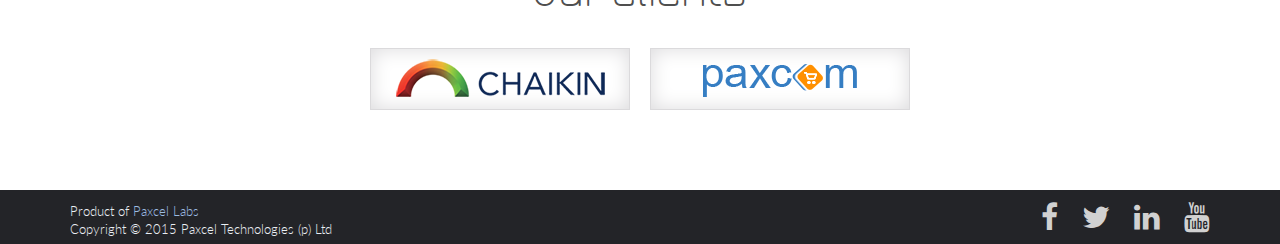
==== commit 27c312ed: "updated content" ====
--- a/index.html
+++ b/index.html
@@ -54,9 +54,10 @@
                   
                 </ul>
               </li>
-              <li> <a href="team.html" >Team</a></li>
+             
                 <li> <a href="visualization.html" >visualization</a></li>
                 <li> <a href="pricing.html">pricing</a></li>
+                <li> <a href="team.html" >Team</a></li>
             </ul>
      
           </div><!--/.nav-collapse -->
